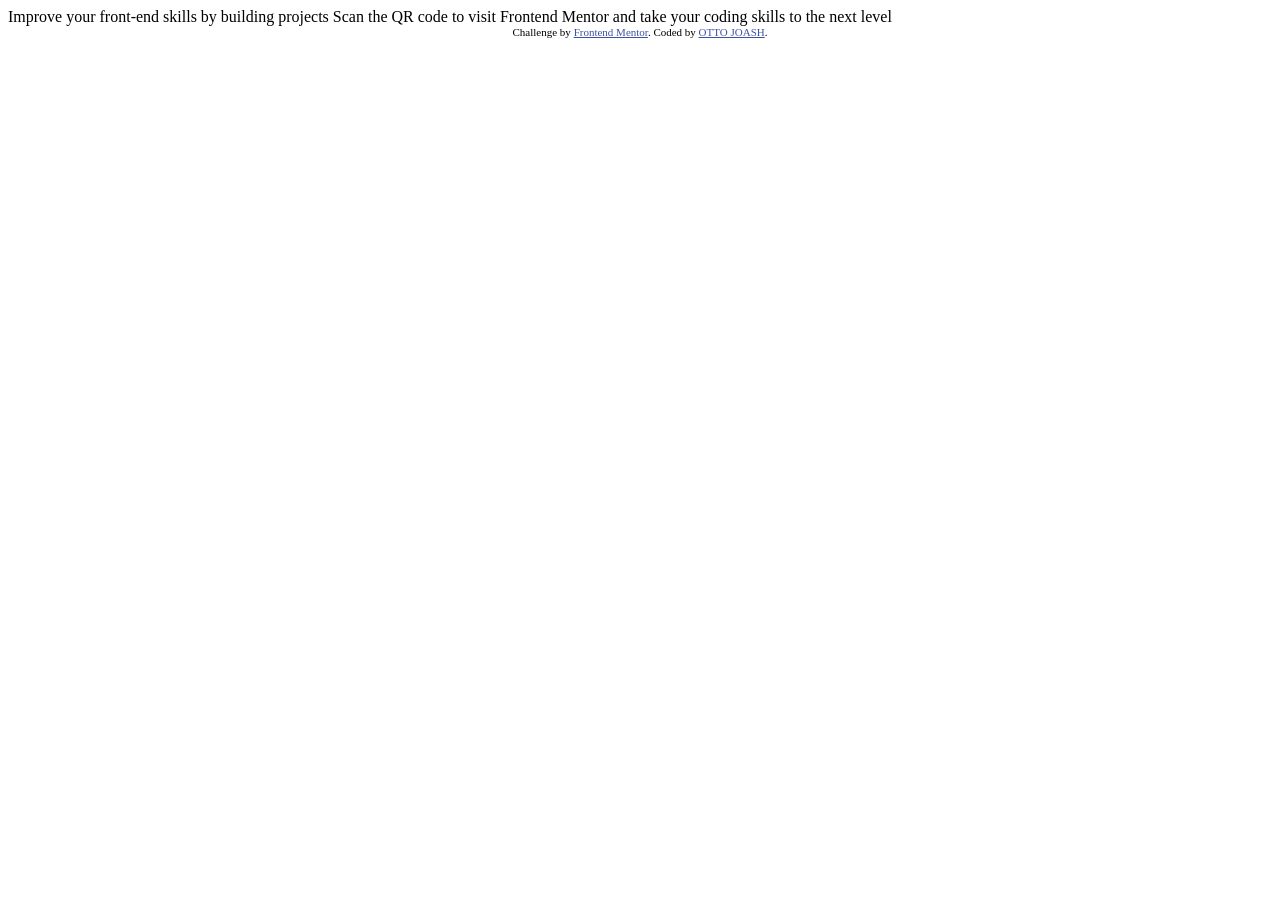
==== qr-code-component-main/index.html @ 6ab71daa "first commit" ====
<!DOCTYPE html>
<html lang="en">
<head>
  <meta charset="UTF-8">
  <meta name="viewport" content="width=device-width, initial-scale=1.0"> <!-- displays site properly based on user's device -->

  <link rel="icon" type="image/png" sizes="32x32" href="./images/favicon-32x32.png">
  
  <title>Frontend Mentor | QR code component</title>

  <!-- Feel free to remove these styles or customise in your own stylesheet 👍 -->
  <style>
    .attribution { font-size: 11px; text-align: center; }
    .attribution a { color: hsl(228, 45%, 44%); }
  </style>
</head>
<body>

  Improve your front-end skills by building projects

  Scan the QR code to visit Frontend Mentor and take your coding skills to the next level
  
  <div class="attribution">
    Challenge by <a href="https://www.frontendmentor.io?ref=challenge" target="_blank">Frontend Mentor</a>. 
    Coded by <a href="#">OTTO JOASH</a>.
  </div>
</body>
</html>
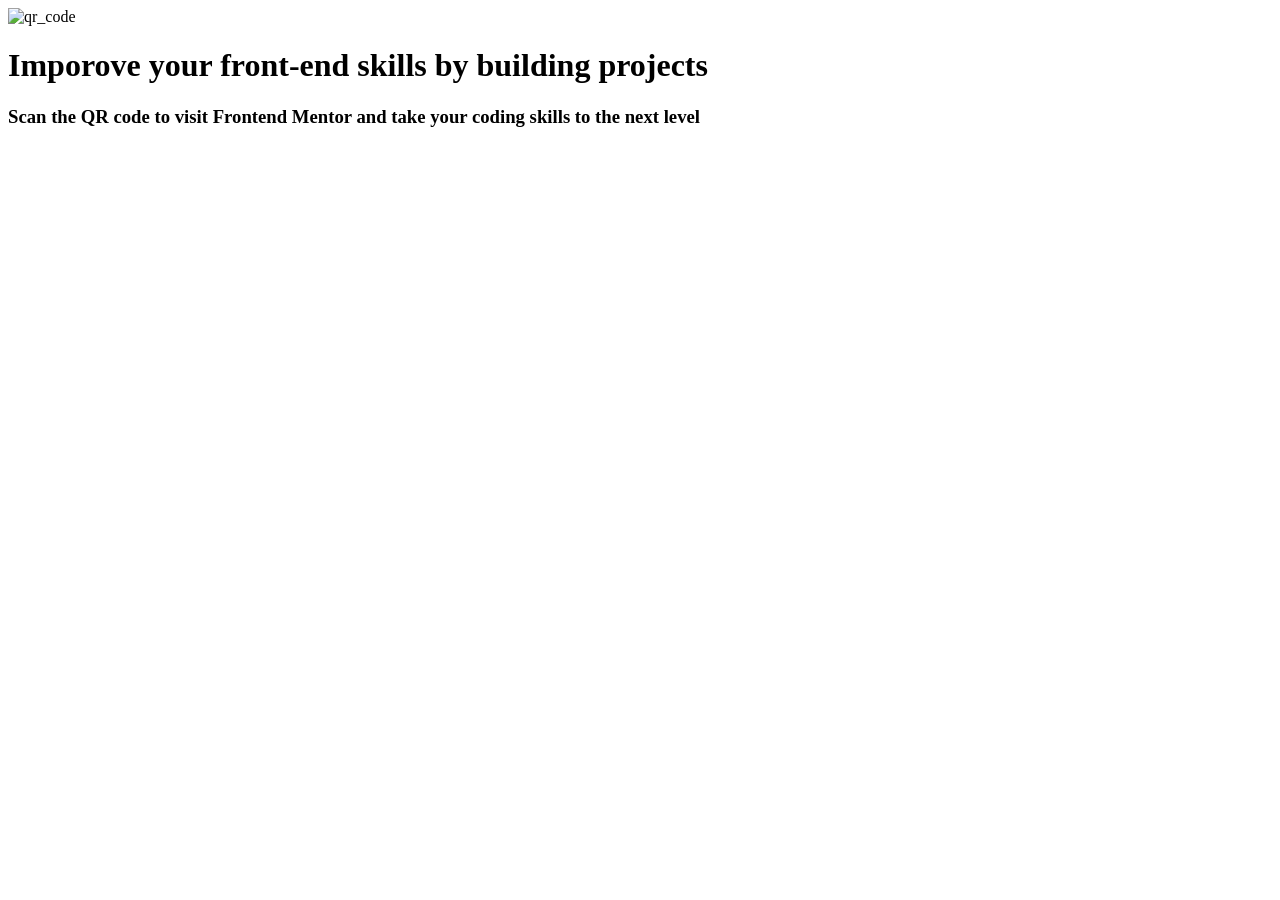
==== commit 70119a0f: "commit" ====
--- a/qr-code-component-main/index.html
+++ b/qr-code-component-main/index.html
@@ -1,28 +1,29 @@
 <!DOCTYPE html>
 <html lang="en">
-<head>
-  <meta charset="UTF-8">
-  <meta name="viewport" content="width=device-width, initial-scale=1.0"> <!-- displays site properly based on user's device -->
+  <head>
+    <meta charset="UTF-8" />
+    <meta name="viewport" content="width=device-width, initial-scale=1.0" />
+    <!-- displays site properly based on user's device -->
+    <link rel="stylesheet" href="styles.css" />
+    <link
+      rel="icon"
+      type="image/png"
+      sizes="32x32"
+      href="./images/favicon-32x32.png"
+    />
+    <link rel="preconnect" href="https://fonts.googleapis.com">
+    <link rel="preconnect" href="https://fonts.gstatic.com" crossorigin>
+    <link href="https://fonts.googleapis.com/css2?family=Outfit:wght@400;700&display=swap" rel="stylesheet">
 
-  <link rel="icon" type="image/png" sizes="32x32" href="./images/favicon-32x32.png">
-  
-  <title>Frontend Mentor | QR code component</title>
-
-  <!-- Feel free to remove these styles or customise in your own stylesheet 👍 -->
-  <style>
-    .attribution { font-size: 11px; text-align: center; }
-    .attribution a { color: hsl(228, 45%, 44%); }
-  </style>
-</head>
-<body>
-
-  Improve your front-end skills by building projects
-
-  Scan the QR code to visit Frontend Mentor and take your coding skills to the next level
-  
-  <div class="attribution">
-    Challenge by <a href="https://www.frontendmentor.io?ref=challenge" target="_blank">Frontend Mentor</a>. 
-    Coded by <a href="#">OTTO JOASH</a>.
-  </div>
-</body>
-</html>+    <title>Frontend Mentor | QR code component</title>
+  </head>
+  <body>
+    <div class="card">
+      <img src="Images/image-qr-code.png" alt="qr_code" />
+      <p class="text">
+        <h1>Imporove your front-end skills by building projects</h1>
+        <h3>Scan the QR code to visit Frontend Mentor and take your coding skills to the next level</h3>
+      </p>
+    </div>
+  </body>
+</html>
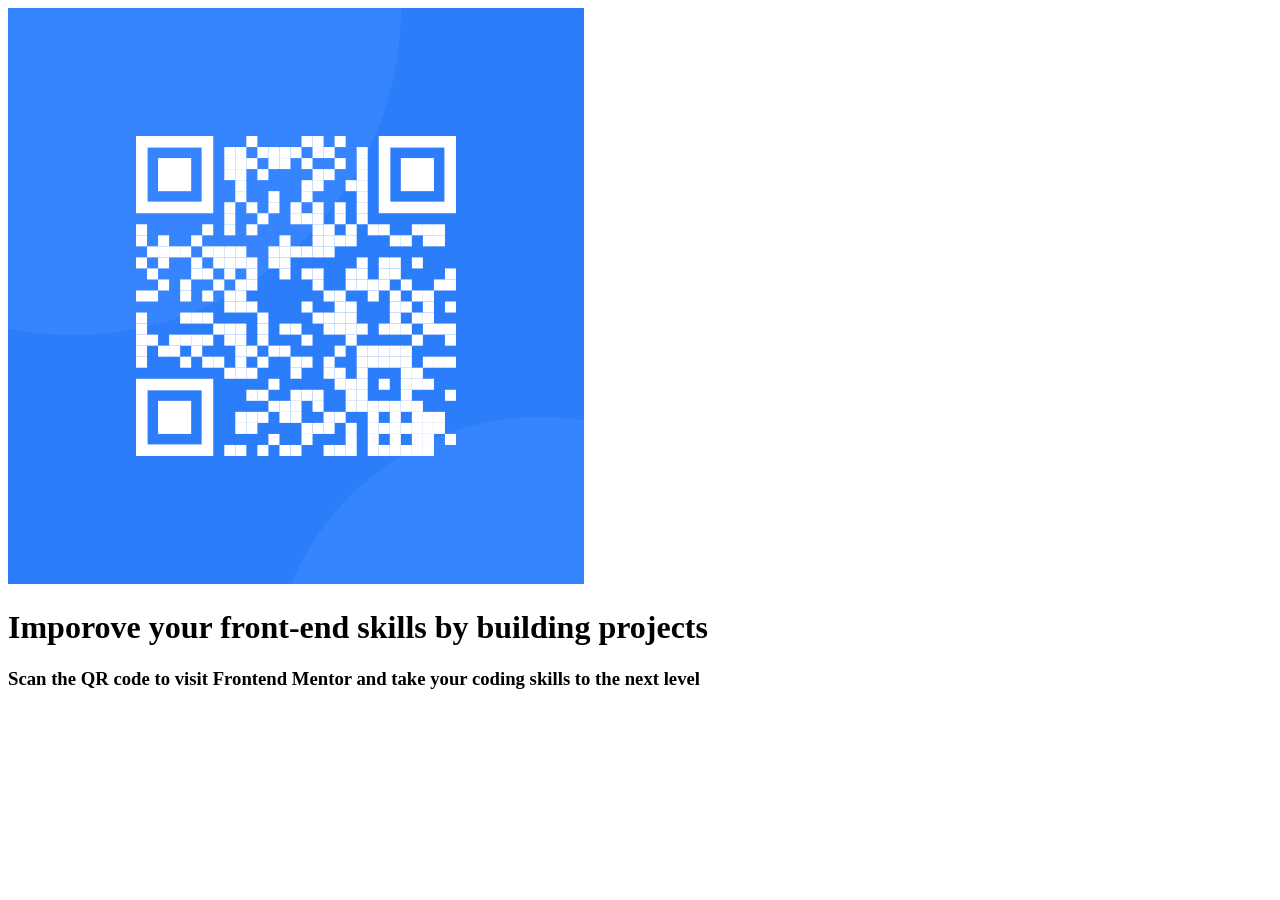
==== commit bda0d371: "index" ====
--- a/qr-code-component-main/index.html
+++ b/qr-code-component-main/index.html
@@ -19,7 +19,7 @@
   </head>
   <body>
     <div class="card">
-      <img src="Images/image-qr-code.png" alt="qr_code" />
+      <img src="images/image-qr-code.png" alt="qr_code" />
       <p class="text">
         <h1>Imporove your front-end skills by building projects</h1>
         <h3>Scan the QR code to visit Frontend Mentor and take your coding skills to the next level</h3>
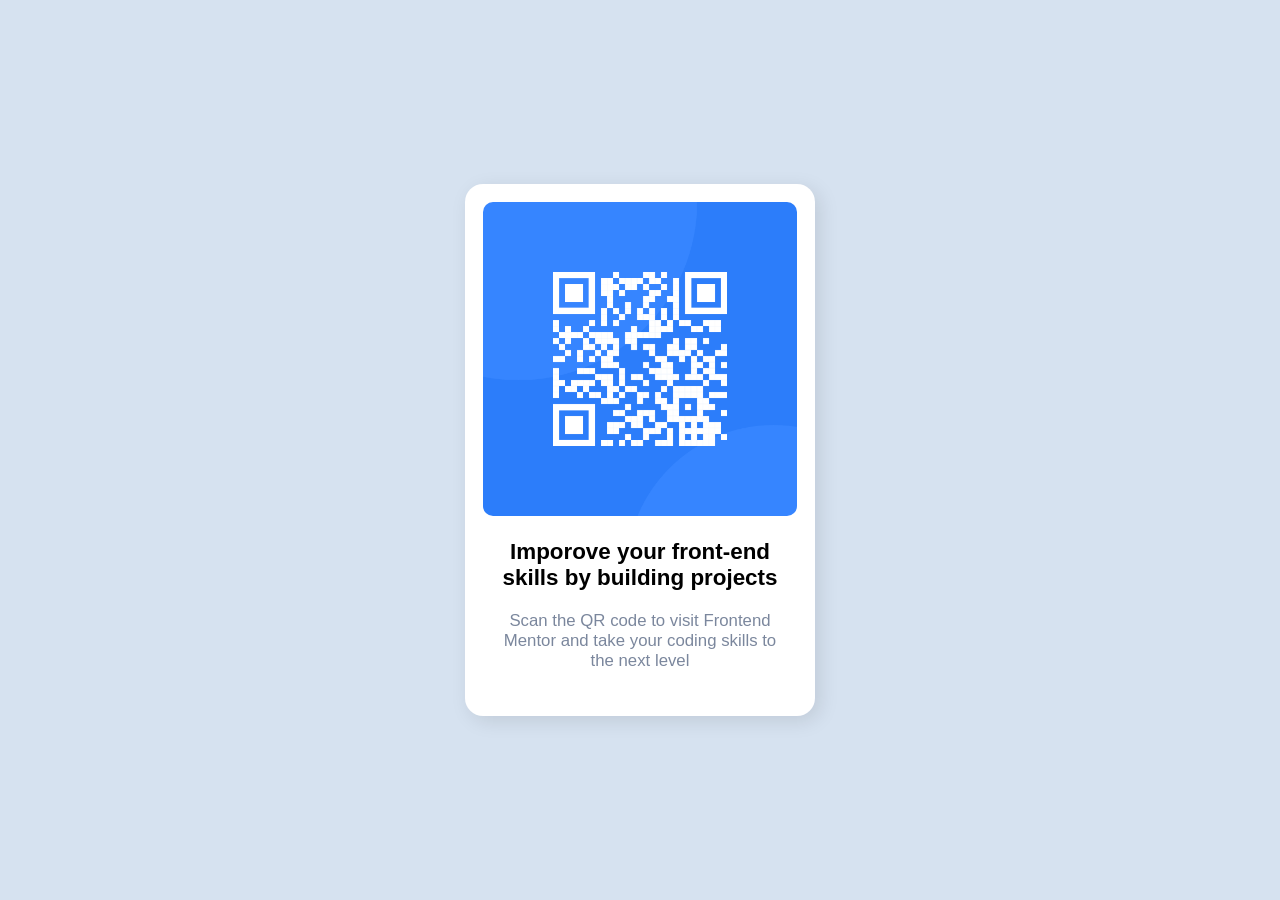
==== commit 26134f9d: "finial" ====
--- a/qr-code-component-main/index.html
+++ b/qr-code-component-main/index.html
@@ -19,7 +19,7 @@
   </head>
   <body>
     <div class="card">
-      <img src="images/image-qr-code.png" alt="qr_code" />
+      <img src="Images/image-qr-code.png" alt="qr_code" />
       <p class="text">
         <h1>Imporove your front-end skills by building projects</h1>
         <h3>Scan the QR code to visit Frontend Mentor and take your coding skills to the next level</h3>
--- a/qr-code-component-main/styles.css
+++ b/qr-code-component-main/styles.css
@@ -0,0 +1,59 @@
+* {
+  margin: 0;
+  padding: 0;
+  box-sizing: border-box;
+}
+
+body {
+  height: 100vh;
+  display: flex;
+  justify-content: center;
+  align-items: center;
+  background-color: hsl(212, 45%, 89%);
+  font-family: "Outfit", sans-serif;
+  font-size: 14px;
+}
+.card {
+  max-width: 350px;
+  background-color: hsl(0, 0%, 100%);
+  padding: 18px;
+  padding-bottom: 25px;
+  box-shadow: 5px 5px 20px rgba(0, 0, 0, 0.1);
+  border-radius: 18px;
+}
+
+img {
+  max-width: 100%;
+  height: auto;
+  border-radius: 10px;
+}
+h1 {
+  margin: 20px 15px 20px 15px;
+  font-weight: 700;
+  text-align: center;
+  font-size: 1.6em;
+}
+
+h3 {
+  text-align: center;
+  margin: 0 15px 20px 15px;
+  font-weight: 400;
+  font-size: 1.2em;
+  color: hsl(220, 15%, 55%);
+}
+
+@media (max-width: 400px) {
+  body {
+    padding: 20px;
+  }
+}
+@media (orientation: landscape) {
+  body {
+    flex-direction: row;
+  }
+}
+@media (orientation: portrait) {
+  body {
+    flex-direction: column;
+  }
+}
